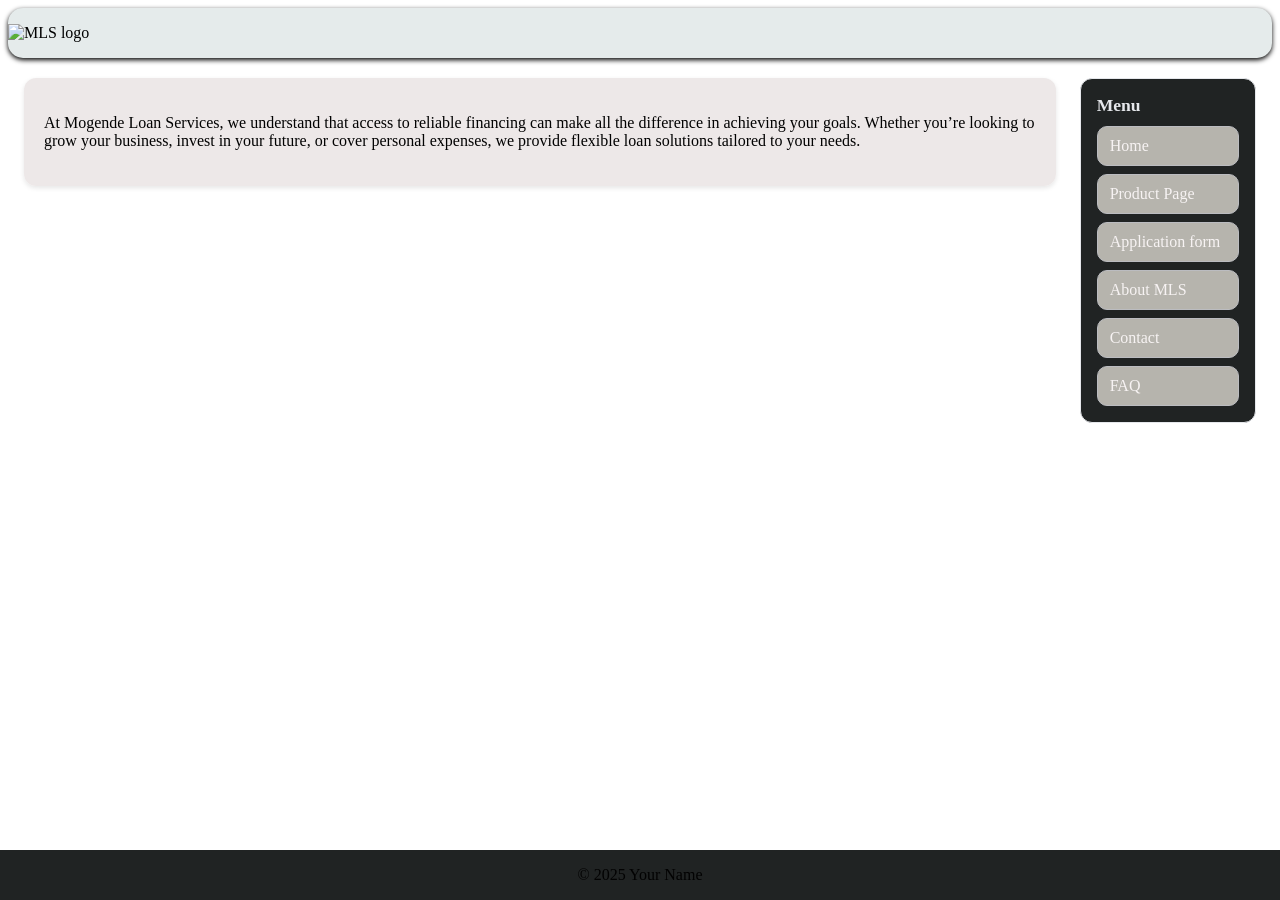
==== index.html @ 0892c2a0 "Initial commit: Added simple HTML page" ====
<!DOCTYPE html>
<html>
 <head>
   <meta charset="UTF-8" />
   <meta name="viewport" content="width=device-width, initial-scale=1.0"/>
    <style>
     img {
      width: 100px; 
      border: 10px;
      float: left; 
      margin-right:20px;
     } 
      body{
      background-image: url(images/background.jpg);
     } 
     header{
        display: flex;
        align-items: center;
        background-color: rgb(229, 235, 235);
        width: 1oo%;
        height: 50px;
        border-radius: 15px;
        box-shadow:0 2px 5px rgba(0,0,0.1);
     }
     p{
      color: #020202;
     }
     footer{
      background-color: rgb(32, 35, 35);
      position: fixed;
      bottom: 0;
      text-align: center;
      left: 0;
      right: 0;
     }
     body{
      background-image: image/;
      background-size:cover;
      background-position:center;
     }
     /* Layout: content (left) + sidebar (right) */
.container {
  display: flex;
  gap: 24px;
  align-items: flex-start;
  padding: 20px 16px;
}

/* Left column */
.content {
  flex: 1 1 auto;
  background: rgba(235, 230, 230, 0.9);
  padding: 20px;
  border-radius: 12px;
  box-shadow: 0 2px 5px rgba(0,0,0,0.1);
}

/* Right column */
.sidebar {
  width: 260px;
  background: rgb(32, 35, 35);
  border: 1px solid #e5e7eb;
  border-radius: 12px;
  padding: 16px;
}
.sidebar h2 { margin: 0 0 10px; font-size: 1.1rem;color: #e5e7eb; }
.sidebar ul { list-style: none; padding: 0; margin: 0; display: grid; gap: 8px; }
.sidebar a {
  display: block;
  text-decoration: none;
  color: #f7f3f3;
  background: #b9b7b0fa;
  border: 1px solid #bbbcc0;
  padding: 10px 12px;
  border-radius: 10px;
  transition: background .15s ease, border-color .15s ease;
}
.sidebar a:hover { background: #496986; border-color: #a7a9ac; }

/* (Optional) make it stack neatly on small screens */
@media (max-width: 780px) {
  .container { flex-direction: column; }
  .sidebar { width: 100%; }
}

@media(max-width:780px){
  .container{flex-direction: column;}
  .sidebar{width: 100%;}
}
     
    </style>
    
 </head> 
 <body>
    <header>
        <div class="logo">
            <img src="images/Mogende loan service logo.png" alt="MLS logo">
        </div>
      </header>
      <!--MAIN LAYOUT-->
      <div class="container">
         <!--LEFT: your paragraph/content -->
         <main class="content">
            <p>At Mogende Loan Services, we understand that access to reliable financing can make all the difference in achieving your goals. Whether you’re looking to grow your business, invest in your future, or cover personal expenses, we provide flexible loan solutions tailored to your needs.</p>
            <!-- Add more content here -->
         </main>
         <!--RIGHT: sidebar menu -->
         <aside class="sidebar" aria-label="Main menu">
            <h2>Menu</h2>
             <ul>
           <li><a href="index.html">Home</a></li>
           <li><a href="Product page.html">Product Page</a></li>
           <li><a href="Application Form.html">Application form</a></li>
           <li><a href="About us.html">About MLS</a></li>
           <li><a href="Contact Page.html">Contact</a></li>
           <li><a href="FAQ Page.html">FAQ</a></li>  
         </ul>
         </aside>
      </div>
   <footer>
      <p>&copy; 2025 Your Name</p>
   </footer>
 </body>  
</html>
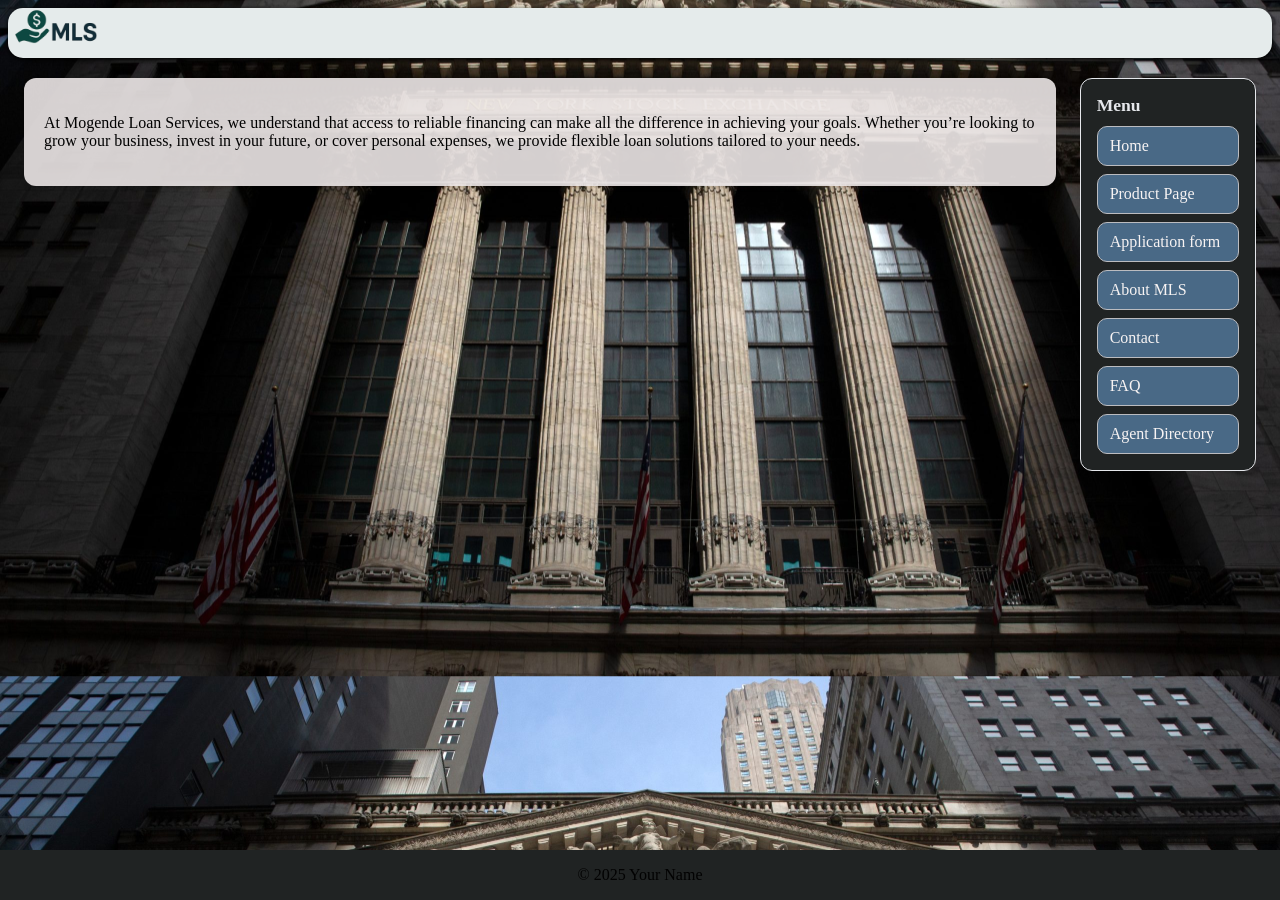
==== commit 524fff4a: "edited all pages" ====
--- a/index.html
+++ b/index.html
@@ -69,13 +69,13 @@
   display: block;
   text-decoration: none;
   color: #f7f3f3;
-  background: #b9b7b0fa;
+  background: #496986;
   border: 1px solid #bbbcc0;
   padding: 10px 12px;
   border-radius: 10px;
   transition: background .15s ease, border-color .15s ease;
 }
-.sidebar a:hover { background: #496986; border-color: #a7a9ac; }
+.sidebar a:hover { background: #6f7479; border-color: #a7a9ac; }
 
 /* (Optional) make it stack neatly on small screens */
 @media (max-width: 780px) {
@@ -86,8 +86,7 @@
 @media(max-width:780px){
   .container{flex-direction: column;}
   .sidebar{width: 100%;}
-}
-     
+} 
     </style>
     
  </head> 
@@ -113,8 +112,9 @@
            <li><a href="Application Form.html">Application form</a></li>
            <li><a href="About us.html">About MLS</a></li>
            <li><a href="Contact Page.html">Contact</a></li>
-           <li><a href="FAQ Page.html">FAQ</a></li>  
-         </ul>
+           <li><a href="FAQ Page.html">FAQ</a></li> 
+           <li><a href="table.html">Agent Directory</a></li> 
+             </ul>
          </aside>
       </div>
    <footer>
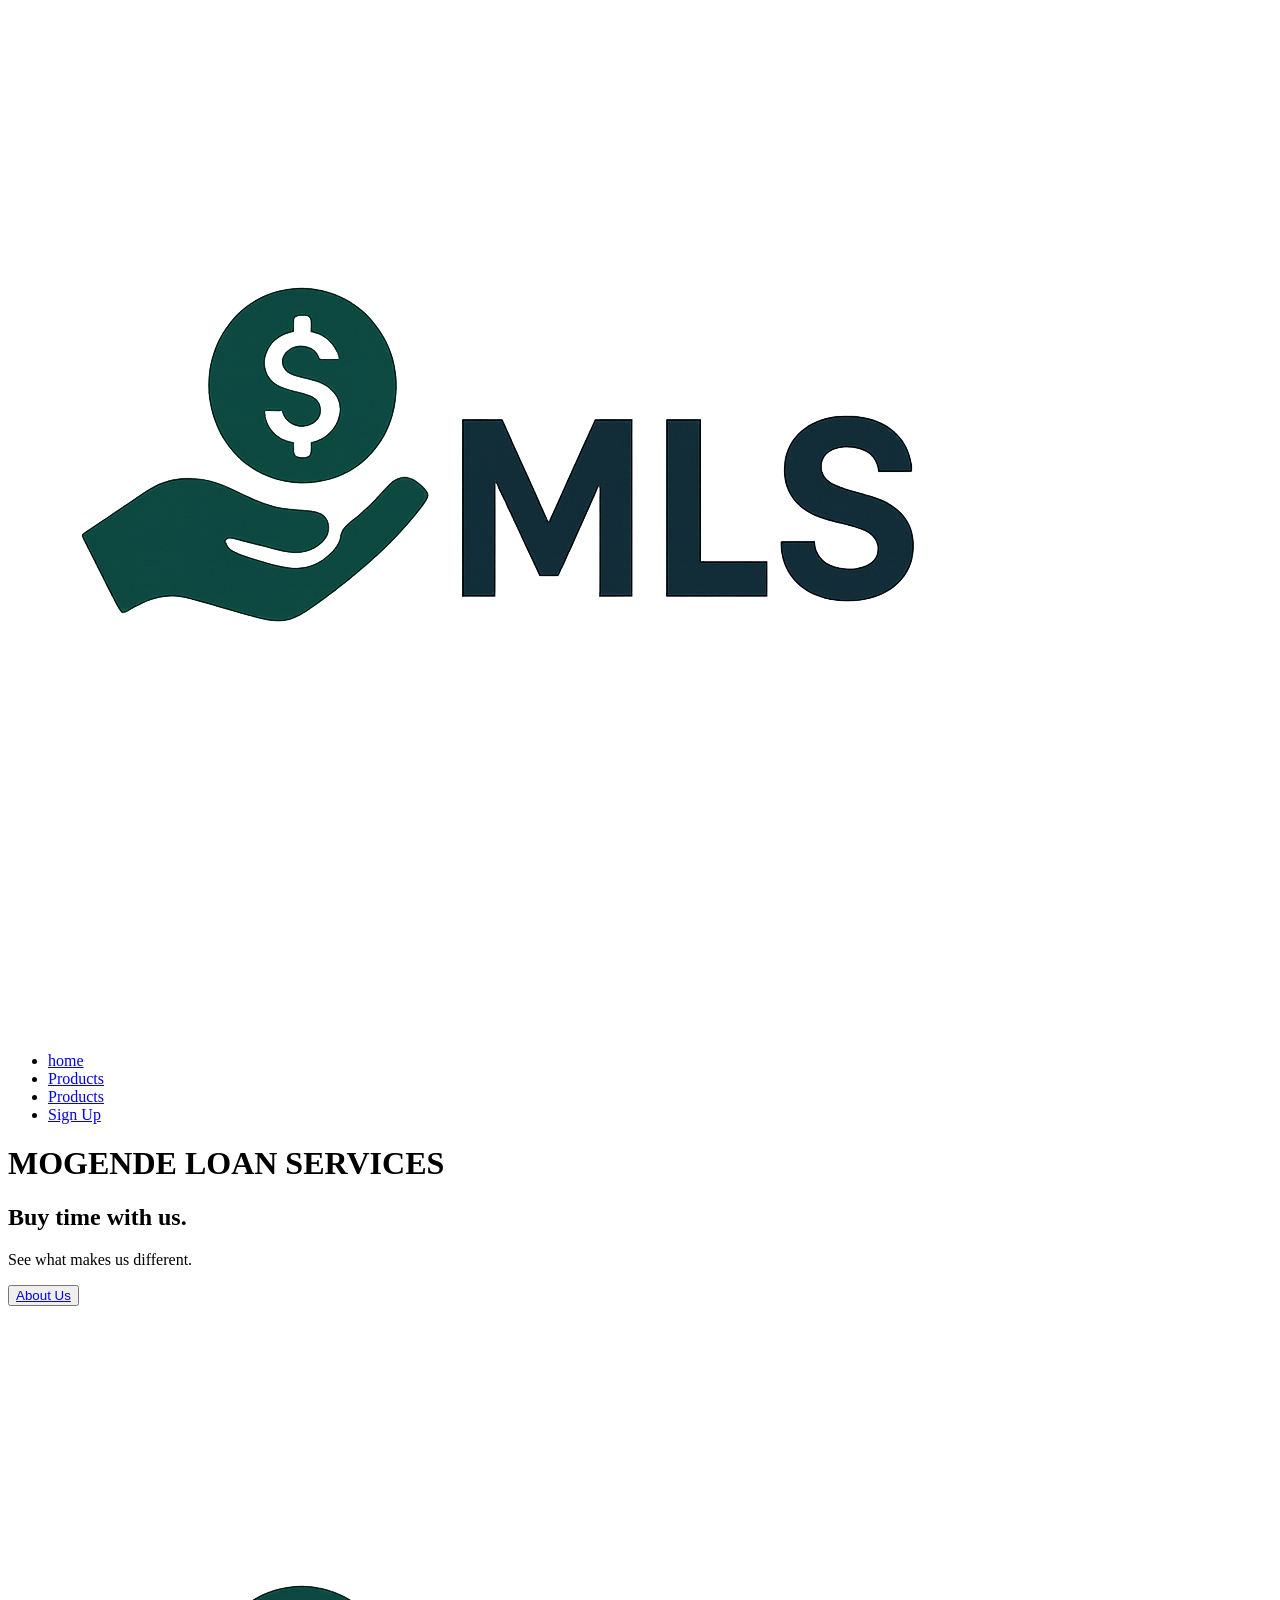
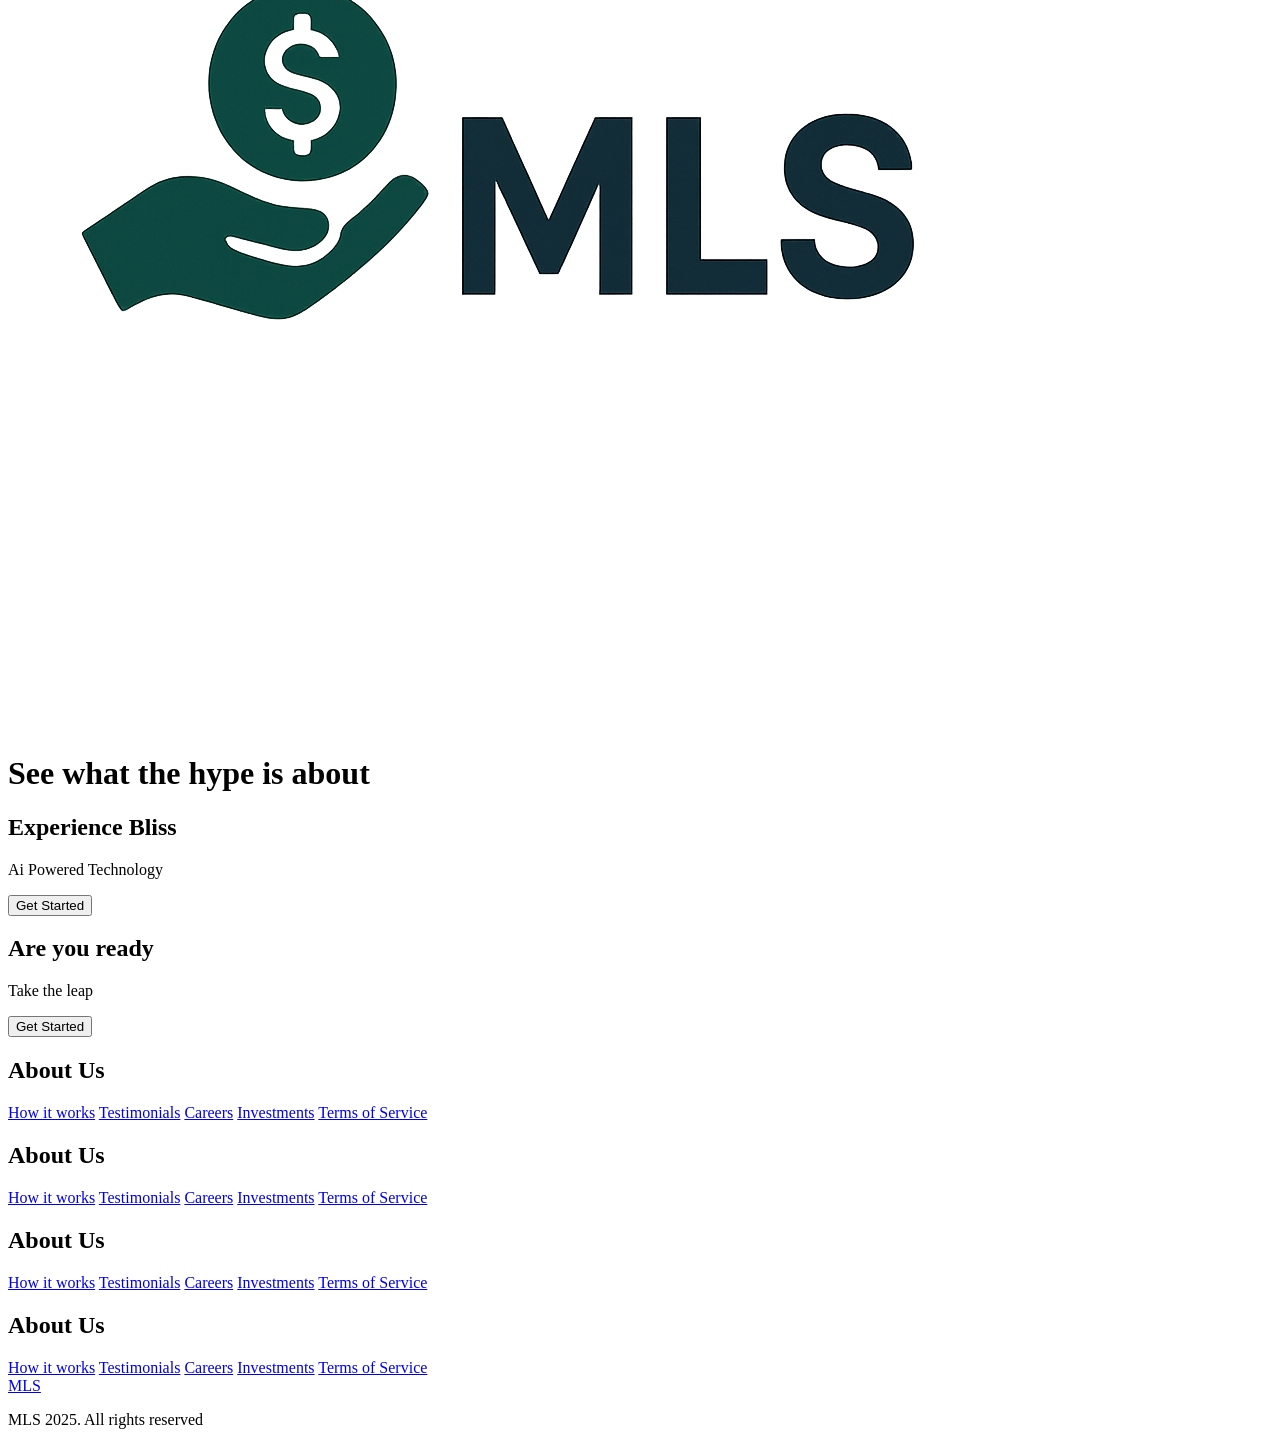
==== commit cfaf30c0: "add image" ====
--- a/index.html
+++ b/index.html
@@ -1,124 +1,141 @@
 <!DOCTYPE html>
-<html>
- <head>
-   <meta charset="UTF-8" />
-   <meta name="viewport" content="width=device-width, initial-scale=1.0"/>
-    <style>
-     img {
-      width: 100px; 
-      border: 10px;
-      float: left; 
-      margin-right:20px;
-     } 
-      body{
-      background-image: url(images/background.jpg);
-     } 
-     header{
-        display: flex;
-        align-items: center;
-        background-color: rgb(229, 235, 235);
-        width: 1oo%;
-        height: 50px;
-        border-radius: 15px;
-        box-shadow:0 2px 5px rgba(0,0,0.1);
-     }
-     p{
-      color: #020202;
-     }
-     footer{
-      background-color: rgb(32, 35, 35);
-      position: fixed;
-      bottom: 0;
-      text-align: center;
-      left: 0;
-      right: 0;
-     }
-     body{
-      background-image: image/;
-      background-size:cover;
-      background-position:center;
-     }
-     /* Layout: content (left) + sidebar (right) */
-.container {
-  display: flex;
-  gap: 24px;
-  align-items: flex-start;
-  padding: 20px 16px;
-}
+<html lang="en">
+<head>
+    <meta charset="UTF-8">
+    <meta name="viewport" content="width=device-width, initial-scale=1.0">
+    <title>MLS website</title>
+    <link rel="stylesheet" href="styles.css">
+    <link rel="preconnect" href="https://fonts.googleapis.com">
+<link rel="preconnect" href="https://fonts.gstatic.com" crossorigin>
+<link href="https://fonts.googleapis.com/css2?family=Kumbh+Sans:wght,YOPQ@100..900,300&display=swap" rel="stylesheet">
+</head>
+<body>
+    <nav class="navbar">
+       <div class="navbar__container">
+        <img src="/images/Mogende loan service logo.png" alt="navbar__logo">
+        <div class="navbar__toggle" id="mobile-menu">
+           <span class="bar"></span>  
+           <span class="bar"></span>  
+           <span class="bar"></span>  
+           <span class="bar"></span>  
+           <span class="bar"></span>  
+        </div>
+        <ul class="navbar__menu">
+          <li class="navbar__item">
+            <a href="/" class="navbar__links">home</a>
+          </li>
+          <li class="navbar__item">
+            <a href="/Product page.html" class="navbar__links">Products</a>
+          </li>
+          <li class="navbar__item">
+            <a href="/" class="navbar__links">Products</a>
+          </li>
+          <li class="navbar__btn">
+            <a href="/" class="button">Sign Up</a>
+          </li>
+        </ul>
+       </div>
+    </nav>
 
-/* Left column */
-.content {
-  flex: 1 1 auto;
-  background: rgba(235, 230, 230, 0.9);
-  padding: 20px;
-  border-radius: 12px;
-  box-shadow: 0 2px 5px rgba(0,0,0,0.1);
-}
+    <!-- Hero Section -->
+     <div class="main">
+        <div class="main__container">
+            <div class="main__content">
+                <h1>MOGENDE LOAN SERVICES</h1>
+                <h2>Buy time with us.</h2>
+                <P>See what makes us different.</P>
+                <button class="main__btn"><a href="/About.html">About Us</a></button>
+            </div>
+            <div class="main__img--container">
+                <img src="/images/Mogende loan service logo.png" alt="pic" id="main__img">
+            </div>
+        </div>
+     </div>
 
-/* Right column */
-.sidebar {
-  width: 260px;
-  background: rgb(32, 35, 35);
-  border: 1px solid #e5e7eb;
-  border-radius: 12px;
-  padding: 16px;
-}
-.sidebar h2 { margin: 0 0 10px; font-size: 1.1rem;color: #e5e7eb; }
-.sidebar ul { list-style: none; padding: 0; margin: 0; display: grid; gap: 8px; }
-.sidebar a {
-  display: block;
-  text-decoration: none;
-  color: #f7f3f3;
-  background: #496986;
-  border: 1px solid #bbbcc0;
-  padding: 10px 12px;
-  border-radius: 10px;
-  transition: background .15s ease, border-color .15s ease;
-}
-.sidebar a:hover { background: #6f7479; border-color: #a7a9ac; }
+     <!-- Services Section -->
+     <div class="services">
+        <h1>See what the hype is about</h1>
+        <div class="services__container">
+           <div class="services__card">
+            <h2>Experience Bliss</h2>
+            <p>Ai Powered Technology</p>
+            <button>Get Started</button>
+           </div> 
+           <div class="services__card">
+            <h2>Are you ready</h2>
+            <p>Take the leap</p>
+            <button>Get Started</button>
+           </div> 
+        </div>
+     </div> 
 
-/* (Optional) make it stack neatly on small screens */
-@media (max-width: 780px) {
-  .container { flex-direction: column; }
-  .sidebar { width: 100%; }
-}
+     <!-- Footer Section -->
+      <div class="footer__container">
+        <div class="footer__links">
+           <div class="footer__link--wrapper">
+             <div class="footer__link--items">
+                <h2>About Us</h2>
+                <a href="/">How it works</a>
+                <a href="/">Testimonials</a>
+                <a href="/">Careers</a>
+                <a href="/">Investments</a>
+                <a href="/">Terms of Service</a>
+              </div> 
+              <div class="footer__link--items">
+                <h2>About Us</h2>
+                <a href="/">How it works</a>
+                <a href="/">Testimonials</a>
+                <a href="/">Careers</a>
+                <a href="/">Investments</a>
+                <a href="/">Terms of Service</a>
+              </div>
+           </div>
+            <div class="footer__link--wrapper">
+             <div class="footer__link--items">
+                <h2>About Us</h2>
+                <a href="/">How it works</a>
+                <a href="/">Testimonials</a>
+                <a href="/">Careers</a>
+                <a href="/">Investments</a>
+                <a href="/">Terms of Service</a>
+              </div> 
+              <div class="footer__link--items">
+                <h2>About Us</h2>
+                <a href="/">How it works</a>
+                <a href="/">Testimonials</a>
+                <a href="/">Careers</a>
+                <a href="/">Investments</a>
+                <a href="/">Terms of Service</a>
+              </div>
+           </div>
+        </div>
+        <div class="social__media">
+            <div class="social__media--wrap">
+               <div class="footer__logo">
+                <a href="/" id="footer__logo"><i class="fas fa-gem"></i>MLS</a>
+               </div> 
+               <p class="website__rights">MLS 2025. All rights reserved</p>
+               <div class="social__icons">
+                <a href="/" class="social__icon--link" target="_blank">
+                  <i class="fab fa-facebook"></i>
+                </a>
+                <a href="/" class="social__icon--link" target="_blank">
+                  <i class="fab fa-instagram"></i>
+                </a>
+                <a href="/" class="social__icon--link" target="_blank">
+                  <i class="fab fa-twitter"></i>
+                </a>
+                <a href="/" class="social__icon--link" target="_blank">
+                  <i class="fab fa-linkedin"></i>
+                </a>
+                <a href="/" class="social__icon--link" target="_blank">
+                  <i class="fab fa-facebook"></i>
+                </a>
+               </div>
+            </div>
+        </div>
+      </div>
 
-@media(max-width:780px){
-  .container{flex-direction: column;}
-  .sidebar{width: 100%;}
-} 
-    </style>
-    
- </head> 
- <body>
-    <header>
-        <div class="logo">
-            <img src="images/Mogende loan service logo.png" alt="MLS logo">
-        </div>
-      </header>
-      <!--MAIN LAYOUT-->
-      <div class="container">
-         <!--LEFT: your paragraph/content -->
-         <main class="content">
-            <p>At Mogende Loan Services, we understand that access to reliable financing can make all the difference in achieving your goals. Whether you’re looking to grow your business, invest in your future, or cover personal expenses, we provide flexible loan solutions tailored to your needs.</p>
-            <!-- Add more content here -->
-         </main>
-         <!--RIGHT: sidebar menu -->
-         <aside class="sidebar" aria-label="Main menu">
-            <h2>Menu</h2>
-             <ul>
-           <li><a href="index.html">Home</a></li>
-           <li><a href="Product page.html">Product Page</a></li>
-           <li><a href="Application Form.html">Application form</a></li>
-           <li><a href="About us.html">About MLS</a></li>
-           <li><a href="Contact Page.html">Contact</a></li>
-           <li><a href="FAQ Page.html">FAQ</a></li> 
-           <li><a href="table.html">Agent Directory</a></li> 
-             </ul>
-         </aside>
-      </div>
-   <footer>
-      <p>&copy; 2025 Your Name</p>
-   </footer>
- </body>  
+    <script src="app.js"></script>
+</body>
 </html>
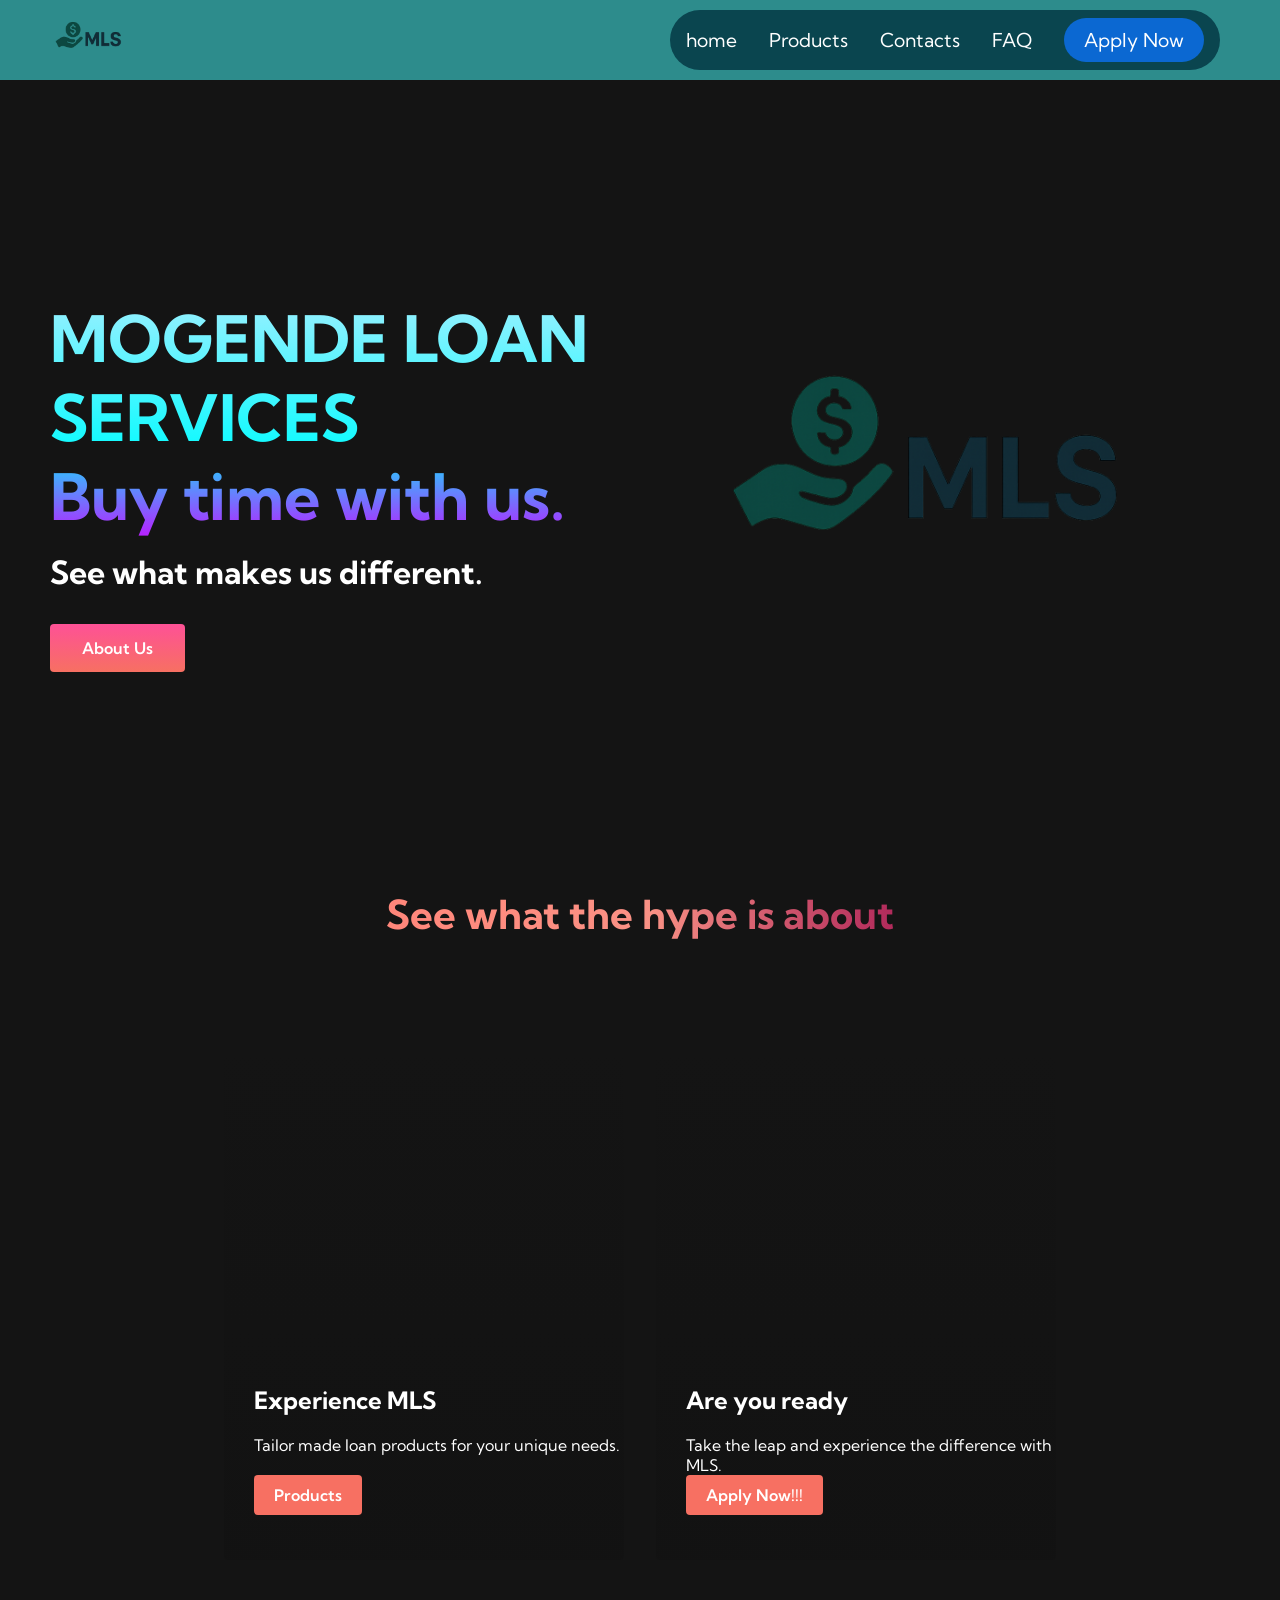
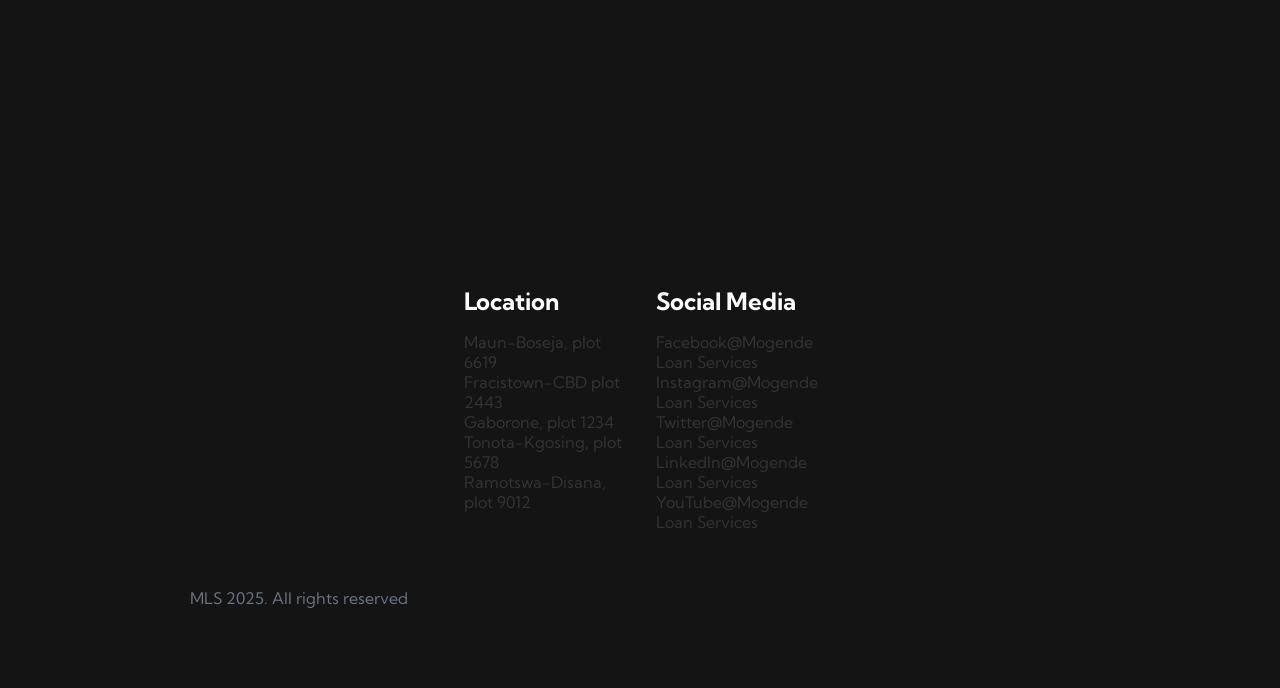
==== commit c51cc3d8: "about page upgrade" ====
--- a/index.html
+++ b/index.html
@@ -8,11 +8,24 @@
     <link rel="preconnect" href="https://fonts.googleapis.com">
 <link rel="preconnect" href="https://fonts.gstatic.com" crossorigin>
 <link href="https://fonts.googleapis.com/css2?family=Kumbh+Sans:wght,YOPQ@100..900,300&display=swap" rel="stylesheet">
+<style>
+  .services__card {
+    margin: 1rem;
+    height: 525px;
+    width: 400px;
+    border-radius: 4px;
+    background-image: linear-gradient(to bottom, rgba(0,0,0,0) 0%, rgba(17,17,17,0.6) 100%), url('../images/money.jpg'); 
+    background-size: cover;
+    position: relative;
+    color: #fff;
+}
+
+</style>
 </head>
 <body>
     <nav class="navbar">
        <div class="navbar__container">
-        <img src="/images/Mogende loan service logo.png" alt="navbar__logo">
+        <img src="images/Mogende loan service logo.png" alt="navbar__logo">
         <div class="navbar__toggle" id="mobile-menu">
            <span class="bar"></span>  
            <span class="bar"></span>  
@@ -22,16 +35,19 @@
         </div>
         <ul class="navbar__menu">
           <li class="navbar__item">
-            <a href="/" class="navbar__links">home</a>
+            <a href="index.html" class="navbar__links">home</a>
           </li>
           <li class="navbar__item">
-            <a href="/Product page.html" class="navbar__links">Products</a>
+            <a href="Product.html" class="navbar__links">Products</a>
           </li>
           <li class="navbar__item">
-            <a href="/" class="navbar__links">Products</a>
+            <a href="table.html" class="navbar__links">Contacts</a>
+          </li>
+          <li class="navbar__item">
+            <a href="FAQ Page.html" class="navbar__links">FAQ</a>
           </li>
           <li class="navbar__btn">
-            <a href="/" class="button">Sign Up</a>
+            <a href="Application Form.html" class="button">Apply Now</a>
           </li>
         </ul>
        </div>
@@ -44,10 +60,10 @@
                 <h1>MOGENDE LOAN SERVICES</h1>
                 <h2>Buy time with us.</h2>
                 <P>See what makes us different.</P>
-                <button class="main__btn"><a href="/About.html">About Us</a></button>
+                <button class="main__btn"><a href="About.html">About Us</a></button>
             </div>
             <div class="main__img--container">
-                <img src="/images/Mogende loan service logo.png" alt="pic" id="main__img">
+                <img src="images/Mogende loan service logo.png" alt="pic" id="main__img">
             </div>
         </div>
      </div>
@@ -57,14 +73,18 @@
         <h1>See what the hype is about</h1>
         <div class="services__container">
            <div class="services__card">
-            <h2>Experience Bliss</h2>
-            <p>Ai Powered Technology</p>
-            <button>Get Started</button>
+            <h2>Experience MLS</h2>
+            <p>Tailor made loan products for your unique needs.</p>
+            <a href="Product.html">
+              <button>Products</button>
+            </a>
            </div> 
            <div class="services__card">
             <h2>Are you ready</h2>
-            <p>Take the leap</p>
-            <button>Get Started</button>
+            <p>Take the leap and experience the difference with MLS.</p>
+            <a href="Application Form.html">
+              <button>Apply Now!!!</button>
+            </a>
            </div> 
         </div>
      </div> 
@@ -74,68 +94,30 @@
         <div class="footer__links">
            <div class="footer__link--wrapper">
              <div class="footer__link--items">
-                <h2>About Us</h2>
-                <a href="/">How it works</a>
-                <a href="/">Testimonials</a>
-                <a href="/">Careers</a>
-                <a href="/">Investments</a>
-                <a href="/">Terms of Service</a>
+                <h2>Location</h2>
+                <p>Maun-Boseja, plot 6619</p>
+                <p>Fracistown-CBD plot 2443</p>
+                <p>Gaborone, plot 1234</p>
+                <p>Tonota-Kgosing, plot 5678</p>
+                <p>Ramotswa-Disana, plot 9012</p>
               </div> 
               <div class="footer__link--items">
-                <h2>About Us</h2>
-                <a href="/">How it works</a>
-                <a href="/">Testimonials</a>
-                <a href="/">Careers</a>
-                <a href="/">Investments</a>
-                <a href="/">Terms of Service</a>
-              </div>
-           </div>
-            <div class="footer__link--wrapper">
-             <div class="footer__link--items">
-                <h2>About Us</h2>
-                <a href="/">How it works</a>
-                <a href="/">Testimonials</a>
-                <a href="/">Careers</a>
-                <a href="/">Investments</a>
-                <a href="/">Terms of Service</a>
-              </div> 
-              <div class="footer__link--items">
-                <h2>About Us</h2>
-                <a href="/">How it works</a>
-                <a href="/">Testimonials</a>
-                <a href="/">Careers</a>
-                <a href="/">Investments</a>
-                <a href="/">Terms of Service</a>
+                <h2>Social Media</h2>
+                <p>Facebook@Mogende Loan Services</p>
+                <p>Instagram@Mogende Loan Services</p>
+                <p>Twitter@Mogende Loan Services</p>
+                <p>LinkedIn@Mogende Loan Services</p>
+                <p>YouTube@Mogende Loan Services</p>
               </div>
            </div>
         </div>
         <div class="social__media">
-            <div class="social__media--wrap">
-               <div class="footer__logo">
-                <a href="/" id="footer__logo"><i class="fas fa-gem"></i>MLS</a>
-               </div> 
+            <div class="social__media--wrap"> 
                <p class="website__rights">MLS 2025. All rights reserved</p>
-               <div class="social__icons">
-                <a href="/" class="social__icon--link" target="_blank">
-                  <i class="fab fa-facebook"></i>
-                </a>
-                <a href="/" class="social__icon--link" target="_blank">
-                  <i class="fab fa-instagram"></i>
-                </a>
-                <a href="/" class="social__icon--link" target="_blank">
-                  <i class="fab fa-twitter"></i>
-                </a>
-                <a href="/" class="social__icon--link" target="_blank">
-                  <i class="fab fa-linkedin"></i>
-                </a>
-                <a href="/" class="social__icon--link" target="_blank">
-                  <i class="fab fa-facebook"></i>
-                </a>
-               </div>
             </div>
         </div>
       </div>
 
     <script src="app.js"></script>
 </body>
-</html>+</html>
--- a/styles.css
+++ b/styles.css
@@ -0,0 +1,901 @@
+* {
+  box-sizing: border-box;
+  margin: 0;
+  padding: 0;
+  font-family: 'Kumbh Sans', sans-serif;
+}
+
+.navbar {
+   background: rgb(45, 140, 140); 
+   height: 80px;
+   display: flex;
+   justify-content: center;
+   align-items: center;
+   font-size: 1.2rem;
+   position: sticky;
+   top: 0;
+   z-index: 999;
+}
+
+.navbar__container {
+    display: flex;
+    justify-content: space-between;
+    height: 80px;
+    z-index: 1;
+    width: 100%;
+    max-width: 1300px;
+    margin: 0 auto;
+    padding: 0 50px;
+}
+
+#navbar__logo {
+    background-color: #ff8177;
+    background-image: linear-gradient(to top,#ff0844 0%, #ffb199 100%);
+    background-size: 100%;
+    -webkit-background-clip: text;
+    -moz-background-clip: text;
+    -webkit-text-fill-color: transparent;
+    -moz-text-fill-color: transparent;
+    display: flex;
+    align-items: center;
+    cursor: pointer;
+    text-decoration: none;
+    font-size: 2rem;
+}
+
+.fa-gem {
+    margin-right: 2rem;
+}
+
+.navbar__menu {
+    display: flex;
+    align-items: center;
+    list-style: none;
+    text-align: center;
+    border-radius: 40px;
+    background-color: #0a454f;
+    margin: 10px;
+}
+
+.navbar__item {
+    height: 80px;
+}
+
+.navbar__links {
+    color: #fff;
+    display: flex;
+    align-items: center;
+    justify-content: center;
+    text-decoration: none;
+    padding: 0 1rem;
+    height: 100%;
+}
+
+.navbar__btn {
+    display: flex;
+    justify-content: center;
+    align-items: center;
+    padding: 0 1rem;
+    width: 100%;
+}
+
+.button {
+    display: flex;
+    justify-content: center;
+    align-items: center;
+    text-decoration: none;
+    padding: 10px 20px;
+    height: 100%;
+    width: 100%;
+    border: none;
+    outline: none;
+    border-radius: 40px;
+    background: #0b68d2;
+    color: #fff;
+}
+
+.button:hover {
+    background: #4837ff;
+    transition: all 0.3s ease;
+}
+
+.navbar__links:hover {
+    color: #f77062;
+    transition: all 0.3s ease;
+}
+
+@media screen and (max-width: 960px) {
+    .navbar__container{
+        display: flex;
+        justify-content: space-between;
+        height: 80px;
+        z-index: 1;
+        width: 100%;
+        max-width: 1300px;
+        padding: 0;
+    }
+
+    .navbar__menu {
+        display: grid;
+        grid-template-columns: auto;
+        margin: 0;
+        width: 100%;
+        position: absolute;
+        top: -1000px;
+        opacity: 0;
+        transition: all 0.5 ease;
+        height: 50vh;
+        z-index: -1;
+    }
+
+    .navbar__menu.active {
+        background: #131313;
+        top: 100%;
+        opacity: 1;
+        transition: all 0.5s ease;
+        z-index: 99;
+        height: 50vh;
+        font-size: 1.6rem;
+    }
+
+    #navbar__logo {
+        padding-left: 25px;
+    }
+
+    .navbar__toggle .bar{
+        width: 25px;
+        height: 3px;
+        margin: 5px auto;
+        transition: all 0.3s ease-in-out;
+        background: #fff;
+    }
+
+    .navbar__item {
+        width: 100%;
+    }
+
+    .navbar__links {
+        text-align: center;
+        padding: 2rem;
+        width: 100%;
+        display: table;
+    }
+
+    #mobile-menu {
+        position: absolute;
+        top: 20%;
+        right: 5%;
+        transform: translate(5%, 20%);
+    }
+
+    .navbar__btn {
+        padding-bottom: 2rem;
+    }
+
+    .button {
+        display: flex;
+        justify-content: center;
+        align-items: center;
+        width: 80%;
+        height: 80px;
+        margin: 0;
+    }
+
+    .navbar__toggle .bar {
+        display: block;
+        cursor: pointer;
+    }
+
+    #mobile-menu.is-active .bar:nth-child(2) {
+        opacity: 0;
+    }
+
+    #mobile-menu.is-active .bar:nth-child(1) {
+        transform: translateY(8px) rotate(45deg);
+    }
+
+     #mobile-menu.is-active .bar:nth-child(3) {
+        transform: translateY(-8px) rotate(-45deg);
+    }
+}
+
+/* hero section CSS */
+.main {
+    background-color: #141414;
+}
+
+.main__container {
+    display: grid;
+    grid-template-columns: 1fr 1fr;
+    align-items: center;
+    justify-self: center;
+    margin: 0 auto;
+    height: 90vh;
+    background-color: #141414;
+    z-index: 1;
+    width: 100%;
+    max-width: 1300px;
+    padding: 0 50px;
+}
+
+.main__content h1 {
+    font-size: 4rem;
+    background-color: #77f6ff;
+    background-image: linear-gradient(to top, #08fbff 0%, #99f0ff 100%);
+    background-size: 100%;
+    -webkit-background-clip: text;
+    -moz-background-clip: text;
+    -webkit-text-fill-color: transparent;
+    -moz-text-fii-color: transparent;
+}
+
+.main__content h2 {
+     font-size: 4rem;
+    background-color: #ff8177;
+    background-image: linear-gradient(to top, #b721ff 0%, #21d4fd 100%);
+    background-size: 100%;
+    -webkit-background-clip: text;
+    -moz-background-clip: text;
+    -webkit-text-fill-color: transparent;
+    -moz-text-fii-color: transparent;
+}
+
+.main__content p {
+    margin-top: 1rem;
+    font-size: 2rem;
+    font-weight: 700;
+    color: #fff;
+}
+
+.main__btn {
+    font-size: 1rem;
+    background-image: linear-gradient(to top, #f77062 0%, #fe5196 100%);
+    padding: 14px 32px;
+    border: none;
+    border-radius: 4px;
+    color: #fff;
+    margin-top: 2rem;
+    cursor: pointer;
+    position: relative;
+    transition: all 0.35s;
+    outline: none;
+}
+
+.main__btn a {
+    position: relative;
+    z-index: 2;
+    color: #fff;
+    text-decoration: none;
+}
+
+.main__btn::after {
+    position: absolute;
+    content: '';
+    top: 0;
+    left: 0;
+    width: 0;
+    height: 100%;
+    background: #4837ff;
+    transition: all 0.35s;
+    border-radius: 4px;
+}
+
+.main__btn:hover {
+    color: #fff;
+}
+
+.main__btn:hover::after {
+    width: 100%;
+}
+
+.main__img--container {
+    text-align: center;
+}
+
+#main__img {
+    height: 80%;
+    width: 80%;
+}
+
+/* Mobile responsive */
+@media screen and (max-width: 768px) {
+    .main__container {
+        display: grid;
+        grid-template-columns: auto;
+        align-items: center;
+        justify-self: center;
+        width: 100%;
+        margin: 0 auto;
+        height: 90vh;
+    }
+
+    .main__content {
+        text-align: center;
+        margin-bottom: 4rem;
+    }
+
+    .main__content h1 {
+        font-size: 2.5rem;
+        margin-top: 2rem;
+    }
+
+    .main__content h2 {
+        font-size: 3rem;
+    }
+
+    .main__content p {
+        margin-top: 1rem;
+        font-size: 1.5rem;
+    }
+}
+
+@media screen and (max-width:480px) {
+    .main__content h1 {
+        font-size: 2rem;
+        margin-top: 3rem;
+    }
+
+    .main__content h2 {
+        font-size: 2rem;
+    }
+
+    .main__content p {
+        margin-top: 2rem;
+        font-size: 1.5rem;
+    }
+
+    .main__btn {
+        padding: 12px 36px;
+        margin: 2.5rem 0;
+    }
+}
+
+/* Services Section CSS */
+.services {
+    background: #141414;
+    display: flex;
+    flex-direction: column;
+    align-items: center;
+    height: 100vh;
+}
+
+.services h1 {
+    background-color: #ff8177;
+    background-image: linear-gradient(to right, #ff8177 0%, #ff867a 0%, #ff8c7f 21%, #f99185 52%, #cf556c 78%, #b12a5b 100%);
+    background-size: 100%;
+    margin-bottom: 5rem;
+    font-size: 2.5rem;
+    -webkit-background-clip: text;
+    -moz-background-clip: text;
+    -webkit-text-fill-color: transparent;
+    -moz-text-fii-color: transparent;
+}
+
+.services__container {
+    display: flex;
+    justify-content: center;
+    flex-wrap: wrap;
+}
+
+.services__container .services__card:nth-of-type(1) {
+    margin: 1rem;
+    height: 525px;
+    width: 400px;
+    border-radius: 4px;
+    background-image: linear-gradient(to bottom, rgba(0,0,0,0) 0%, rgba(17,17,17,0.6) 100%), url('money.jpg') ; 
+    background-size: cover;
+    position: relative;
+    color: #fff;
+}
+
+.services__card:nth-of-type(2) {
+    background-image: linear-gradient(to bottom, rgba(0,0,0,0) 0%, rgba(17,17,17,0.6) 100%),url('master cards.jpg'); 
+}
+
+.services__card--about {
+    margin: 1rem;
+    height: 525px;
+    width: 500px;
+    border-radius: 4px;
+    background-image: linear-gradient(to bottom, rgba(0,0,0,0) 0%, rgba(17,17,17,0.6) 100%), url('money.jpg') ; 
+    background-size: cover;
+    position: relative;
+    color: #fff;
+}
+
+
+.services h2 {
+    position: absolute;
+    top: 350px;
+    left: 30px;
+}
+
+.services__card--about h3 {
+    left: 30px;
+    padding-left: 30px;
+    padding-top: 30px;
+    font-size: x-large;
+    font-weight: bolder;
+}
+.services__card--about h4 {
+    left: 30px;
+    padding-left: 30px;
+}
+.services__card--about h5 {
+    left: 30px;
+    padding-left: 30px;
+}
+
+.services__card p {
+    position: absolute;
+    top: 400px;
+    left: 30px;
+}
+
+.services__card--about p {
+    padding-left: 30px;
+    font-size: larger;
+    font-weight: bolder;
+    padding-top: 15px;
+}
+
+.services__card button {
+    color: #fff;
+    padding: 10px 20px;
+    border: none;
+    outline: none;
+    border-radius: 4px;
+    background: #f77062;
+    position: absolute;
+    top: 440px;
+    left: 30px;
+    font-size: 1rem;
+    cursor: pointer;
+}
+.services__card--about button {
+    color: #fff;
+    margin-left: 30px;
+    border: none;
+    outline: none;
+    border-radius: 4px;
+    background: #f77062;
+    position: flex;
+    top: 500px;
+    left: 30px;
+    font-size: 1rem;
+    cursor: pointer;
+}
+
+.services__card:hover {
+    transform: scale(1.075);
+    transition: 0.2s ease-in;
+    cursor: pointer;
+}
+
+@media screen and (max-width: 960px) {
+    .services {
+        height: 1600px;
+    }
+
+    .services h1 {
+        font-size: 2rem;
+        margin-top: 12rem;
+    }
+}
+
+@media screen and (max-width: 480px) {
+    .services {
+        height: 1400px;
+    }
+
+    .services h1 {
+        font-size: 1.2rem;
+    }
+
+    .services__card {
+        width: 300px;
+    }
+}
+
+/* footer CSS */ 
+.footer__container {
+    background-color: #141414;
+    padding: 5rem 0;
+    display: flex;
+    flex-direction: column;
+    justify-content: center;
+    align-items: center;
+}
+
+#footer__logo {
+    color: #fff;
+    display: flex;
+    align-items: center;
+    cursor: pointer;
+    text-decoration: none;
+    font-size: 2rem;
+}
+
+.footer__links {
+    width: 100%;
+    max-width: 1000px;
+    display: flex;
+    justify-content: center;
+}
+
+.footer__link--wrapper {
+    display:flex;
+}
+
+.footer__link--items {
+    display: flex;
+    flex-direction: column;
+    align-items: flex-start;
+    margin: 16px;
+    text-align: left;
+    width: 160px;
+    box-sizing: border-box;
+}
+
+.footer__link--items h2 {
+    margin-bottom: 16px;
+}
+
+.footer__link--items > h2 {
+    color: #fff;
+}
+
+.footer__link--items a {
+    color: #fff;
+    text-decoration: none;
+    margin-bottom: 0.5rem;
+}
+
+.footer__link--items a:hover {
+    color: #e9e9e9;
+    transition: 0.3s ease-out;
+}
+
+/* social icons */
+.social__icon--link {
+    color: #fff;
+    font-size: 24px;
+}
+
+.social__media {
+    max-width: 1000px;
+    width: 100%;
+}
+
+.social__media--wrap {
+    display: flex;
+    justify-content: space-between;
+    align-items: center;
+    width: 90%;
+    max-width: 1000px;
+    margin: 40px auto 0 auto;
+}
+
+.social__media--wrap p {
+    bottom: 0;
+           text-align: center;
+           left: 0;
+           right: 0;
+           display: flex;
+           color: #6b7280;
+           justify-content: center;
+}
+
+.website__rights {
+    color: #fff;
+    align-items: center;
+}
+
+@media screen and (max-width: 820px) {
+    .footer__links {
+        padding-top: 2rem;
+    }
+
+    #footer__logo {
+        margin-bottom: 2rem;
+    }
+
+    .website__rights {
+        margin-bottom: 2rem;
+    }
+
+    .footer__link--wrapper {
+        flex-direction: column;
+    }
+
+    .social__media--wrap {
+        flex-direction: column;
+    }
+}
+
+@media screen and (max-width: 480px) {
+    .footer__link--items{
+        margin: 0;
+        padding: 10px;
+        width: 100%;
+    }
+}
+
+/* about page */ 
+
+.container { 
+            background-color: rgba(255, 255, 255, 0.9);
+            margin: 40px auto; 
+            padding: 30px; 
+            max-width: 700px; 
+            border-radius: 15px; 
+            box-shadow: 0 4px 10px rgba(0,0,0,0.1);
+            left: 50px;
+            cursor: pointer;
+        } 
+.main__about {
+     background-image: url(../images/money.jpg);
+     padding: 30px;
+     align-items: center;
+     background-size: cover;
+     position: relative;
+     height: 100% cover;
+}
+
+
+          body {
+            margin: 0;
+            font-family: 'Segoe UI', Tahoma, Geneva, Verdana, sans-serif;
+            background-size: cover;
+            background-position: center;
+            color: #333;
+            background-image: url(images/money.jpg);
+            background-size:auto;} 
+          
+         
+        /* --- Nice form layout --- */
+          form{
+            display: grid;
+            grid-template-columns: 1fr 1fr;
+            gap: 16px 18px;
+        }
+        .full{ 
+            grid-column: 1 / -1; 
+        }
+        label{
+            display: block;
+            font-weight: 600;
+            margin-bottom: 6px;
+        }
+        input, select{
+            width: 100%;
+            padding: 12px;
+            border-radius: 10px;
+            border: 1px solid #e5e7eb;
+            font-size: 15px;
+            background: #fff;
+            outline: none;
+        }
+        input:focus,select:focus{
+            border-color: #2563eb;
+            box-shadow: 0 0 0 4px rgba(37,99,235,0.15);
+        }
+        .hint{
+            display: block;
+            margin-top: 6px;
+            font-size: 12px;
+            color: #6b7280;
+        }
+        /* --- Buttons --- */
+        .actions{
+            display: flex;
+            gap: 12px;
+            justify-content: flex-end;
+            margin-top: 4px;
+        }
+        button{
+            appearance: none;
+            border: none;
+            border-radius: 10px;
+            padding: 12px 18px;
+            font-weight: 600;
+            cursor: pointer;
+        }
+        button:active{transform: translateY(1px);}
+        .btn-primary{
+            background: #2563eb;
+            color: #fff;
+            box-shadow: 0 6px rgba(37,99,235,0.25);
+        }
+        .btn-primary:hover{ background: #1e49b8; }
+        
+        .btn-ghost{
+        background: transparent;
+        color: #111827;
+        border: 1px solid #e5e7eb;
+        }
+        
+        .btn-ghost:hover{
+        background: #f8fafc;
+        }
+        
+        /* Responsive */
+        @media (max-width: 640px){
+        form{ grid-template-columns: 1fr; }
+        .actions{ justify-content: stretch; }
+        .actions button{ flex: 1; }
+        }
+            /* LEFT CONTENT AREA */
+            .content {
+                flex: 1;  
+                background-color: rgba(151, 146, 146, 0.9);
+                padding: 30px;
+                border-radius: 15px;
+                box-shadow: 0 4px 10px rgba(0,0,0,0.1);
+            }
+
+            /* contact page */
+            
+        .table-container { 
+            background-color: rgba(255, 255, 255, 0.889);
+            margin: 40px auto; 
+            padding: 30px; 
+            max-width: 700px; 
+            border-radius: 15px; 
+            box-shadow: 0 4px 10px rgba(0,0,0,0.1);
+            left: 50px; 
+            }
+            
+            /* TABLE */
+            table {
+            width: 100%;
+            margin top: 20px;
+            border-color:black ;
+            background: white;
+            border-radius: 8px;
+            overflow: hidden;
+            box-shadow: 0 2px 10px rgba(0,0,0,0.1);
+            }
+            
+            th, td {
+            padding: 14px 16px;
+            text-align: left;
+            border-bottom: 1px solid #181818;
+            }
+            
+            th {
+            background: rgba(39, 36, 36, 0.9);
+            color: white;
+            font-size: 18px;
+            }
+
+
+
+
+            /* about page pictures */
+            
+            :root {
+              --bg-color: #f0f2f5;
+              --primary-blue: #2a41e8;
+              --card-width: 120px;
+              --card-active-width: 250px;
+            }
+
+           
+
+           .container__images {
+              text-align: center;
+              width: 100%;
+              max-width: 800px;
+              position: relative;
+              margin: 40px auto;
+              background-color: rgba(255, 255, 255, 0.889);
+              max-width: 700px; 
+              border-radius: 15px; 
+            }
+
+            .container__images h1 {
+              font-size: 3rem;
+              
+              text-transform: uppercase;
+              margin-bottom: 0;
+              letter-spacing: 5px;
+              font-size: 4rem;
+    background-color: #464849;
+    background-image: linear-gradient(to top, #212323 0%, #0a454f 100%);
+    background-size: 100%;
+    -webkit-background-clip: text;
+    -moz-background-clip: text;
+    -webkit-text-fill-color: transparent;
+    -moz-text-fii-color: transparent;
+            }
+
+          /* Carousel Wrapper */
+
+           .carousel {
+              display: flex;
+              justify-content: center;
+              align-items: flex-end;
+              gap: 15px;
+              height: 400px;
+              padding: 20px;
+            }
+
+          /* Individual Card */
+           .card {
+              position: relative;
+              width: var(--card-width);
+              height: 300px;
+              border-radius: 15px;
+              overflow: hidden;
+              cursor: pointer;
+              transition: all 0.5s cubic-bezier(0.25, 0.4, 0.45, 1.4);
+              filter: grayscale(100%);
+              box-shadow: 0 10px 20px rgba(0,0,0,0.1);
+            }
+
+           .card img {
+              width: 100%;
+              height: 100%;
+              object-fit: cover;
+            }
+
+        /* Active State (The middle/selected one) */
+           .card.active {
+              width: var(--card-active-width);
+              height: 350px;
+              filter: grayscale(0%);
+              box-shadow: 0 15px 30px rgba(0,0,0,0.2);
+            }
+
+        /* Caption Info */
+        
+        .info {
+           opacity: 0;
+           margin-top: 20px;
+           transition: 0.3s ease;
+        }
+
+         .card.active + .info-static {
+           display: block;
+        }
+
+        .member-name {
+          color: #1a1a1a;
+          font-weight: bold;
+          font-size: 1.2rem;
+          margin: 10px 0 2px 0;
+        }
+
+        .member-role {
+          color: var(--primary-blue);
+          font-size: 0.8rem;
+          text-transform: uppercase;
+          letter-spacing: 1px;
+        }
+
+      /* Navigation Dots */
+
+        .dots {
+          display: flex;
+          justify-content: center;
+          gap: 8px;
+          margin-top: 30px;
+        }
+
+       .dot {
+          width: 8px;
+          height: 8px;
+          background: #ccc;
+          border-radius: 50%;
+          cursor: pointer;
+        }
+
+       .dot.active {
+          background: var(--primary-blue);
+          width: 20px;
+          border-radius: 10px;
+        }
+            
+      
+
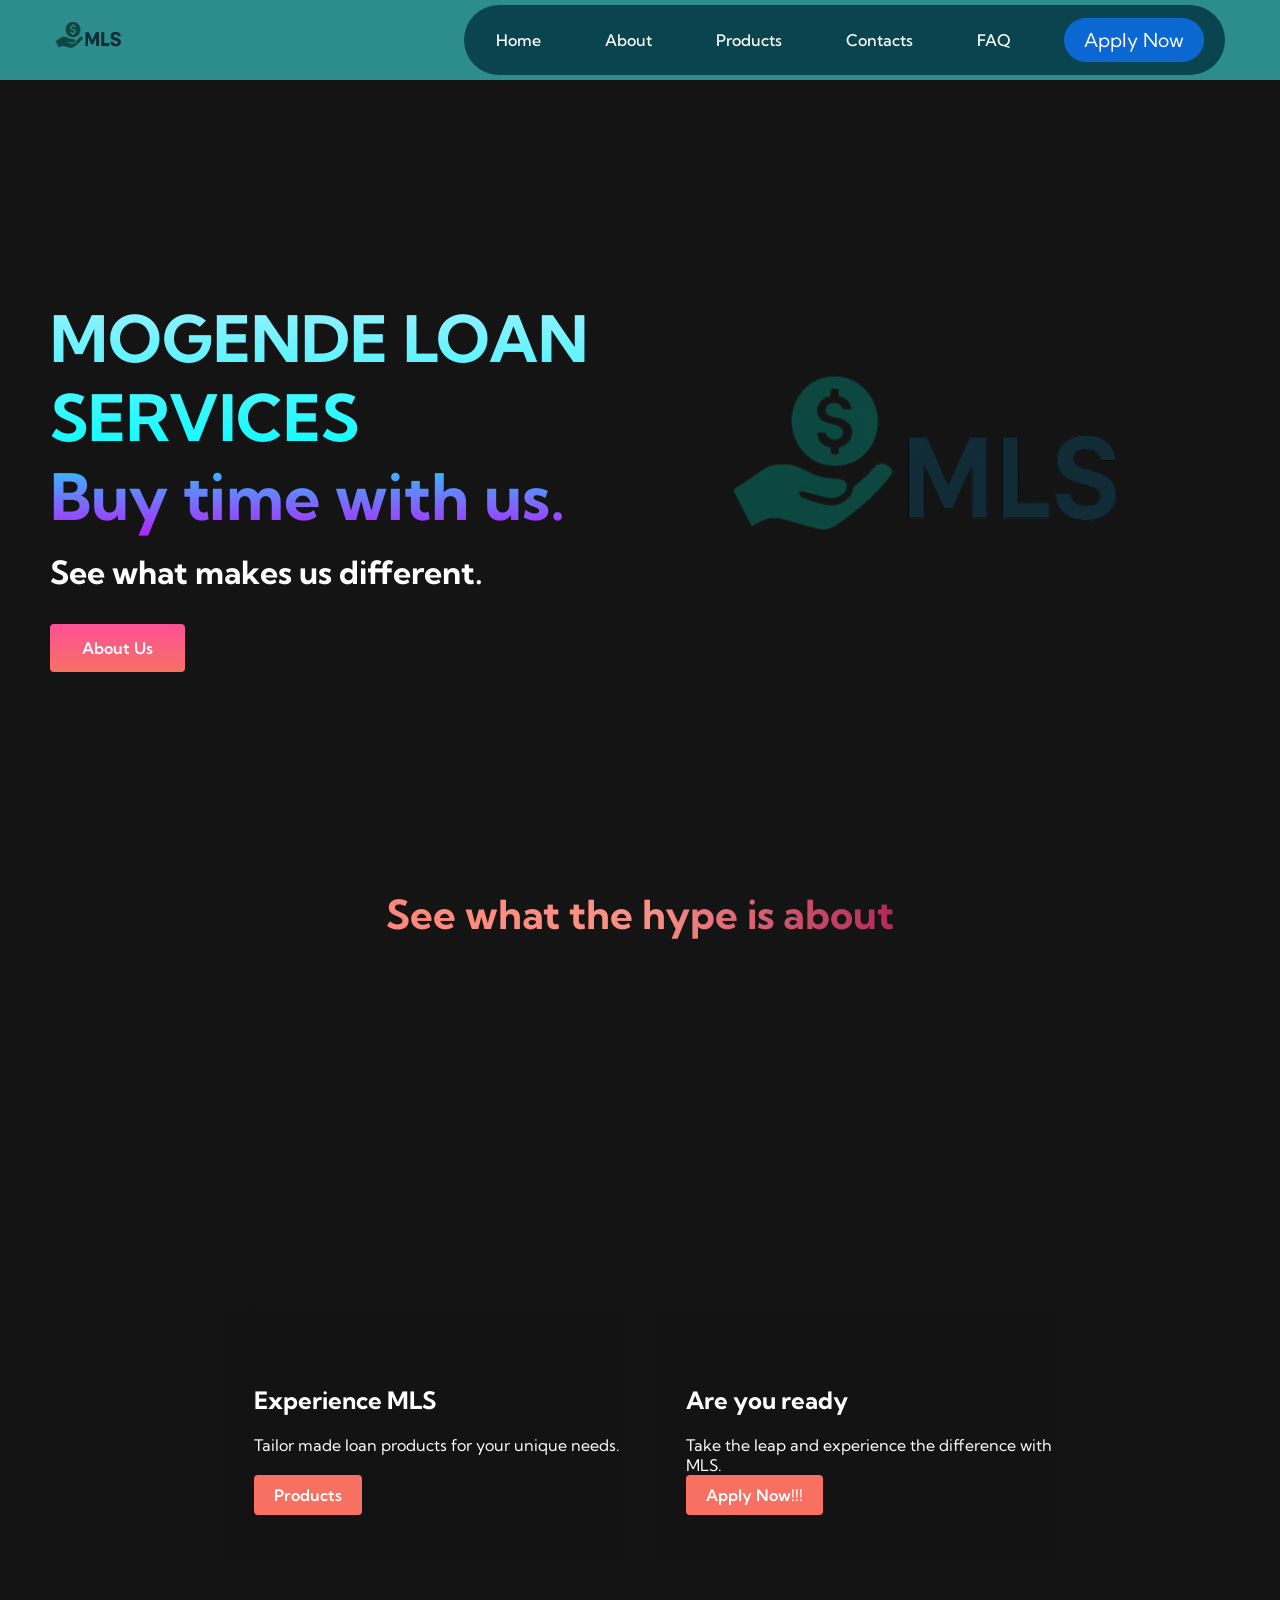
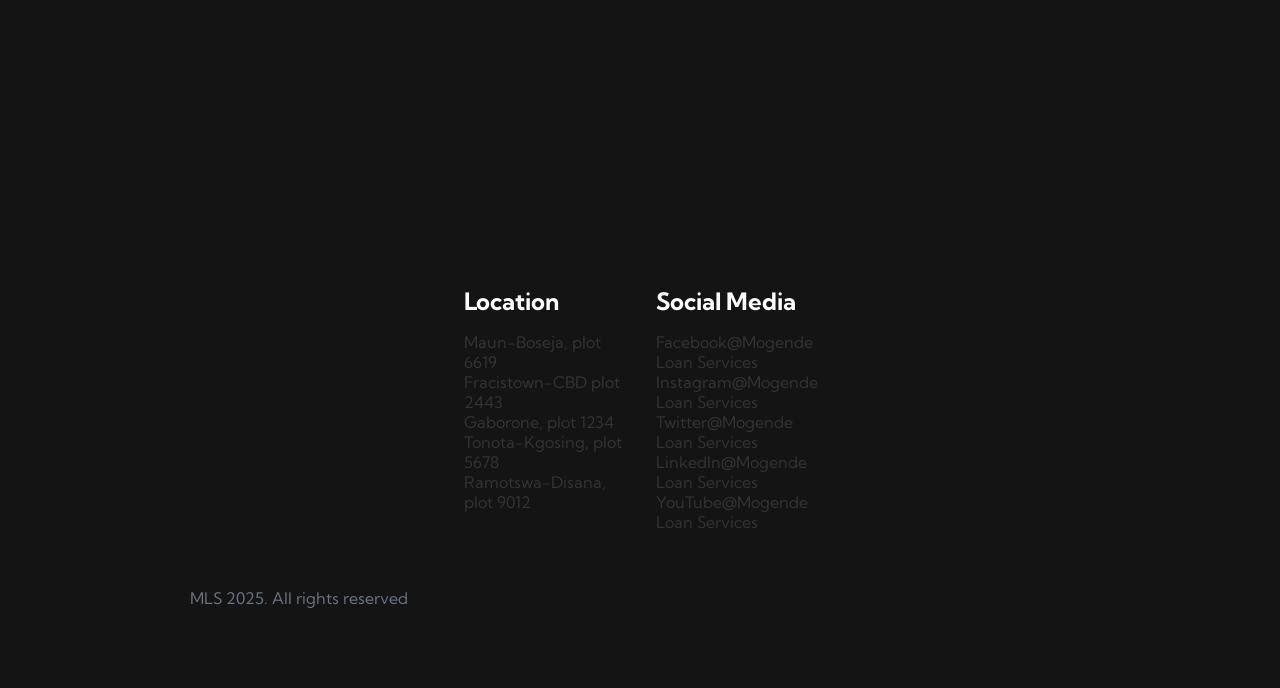
==== commit 5162e1e1: "product upgrade" ====
--- a/index.html
+++ b/index.html
@@ -35,8 +35,11 @@
         </div>
         <ul class="navbar__menu">
           <li class="navbar__item">
-            <a href="index.html" class="navbar__links">home</a>
+            <a href="index.html" class="navbar__links">Home</a>
           </li>
+          <li class="navbar__item">
+            <a href="About.html" class="navbar__links">About</a>
+          </li>   
           <li class="navbar__item">
             <a href="Product.html" class="navbar__links">Products</a>
           </li>
--- a/styles.css
+++ b/styles.css
@@ -54,11 +54,16 @@
     text-align: center;
     border-radius: 40px;
     background-color: #0a454f;
-    margin: 10px;
+    margin: 5px 5px;
 }
 
 .navbar__item {
-    height: 80px;
+    height: 60px;
+    font-size: 16px;
+    font-weight: 500;
+    padding: 8px 16px;
+    border-radius: 20px;
+    transition: background-color 0.3s ease, color 0.3s ease;
 }
 
 .navbar__links {
@@ -92,6 +97,7 @@
     border-radius: 40px;
     background: #0b68d2;
     color: #fff;
+    margin: 5px;
 }
 
 .button:hover {
@@ -639,7 +645,9 @@
      align-items: center;
      background-size: cover;
      position: relative;
-     height: 100% cover;
+     
+     
+        
 }
 
 
@@ -650,7 +658,7 @@
             background-position: center;
             color: #333;
             background-image: url(images/money.jpg);
-            background-size:auto;} 
+            background-size:cover;} 
           
          
         /* --- Nice form layout --- */
@@ -812,7 +820,7 @@
 
           /* Carousel Wrapper */
 
-           .carousel {
+           .carousel__about {
               display: flex;
               justify-content: center;
               align-items: flex-end;
@@ -896,6 +904,80 @@
           width: 20px;
           border-radius: 10px;
         }
-            
-      
-
+
+        /* product page*/  
+
+.container__product {
+background-color: #0f172a;
+color: white;
+}
+
+.panel {
+height: 100vh;
+display: flex;
+flex-direction: column;
+justify-content: center;
+align-items: center;
+position: sticky;
+top: 0;
+padding: 2rem;
+text-align: center;
+
+}
+
+.personal { background-color: #1e293b; z-index: 1; }
+
+.student { background-color: #334155; z-index: 2; }
+
+.business { background-color: #0f172a; z-index: 3; }
+
+main h1 {
+font-size: 3.5rem;
+margin-bottom: 1rem;
+background-image: url("images/goldbackground.jpg");
+-webkit-background-clip: text;
+-webkit-text-fill-color: transparent;
+background-size: cover;
+}
+
+main p {
+font-size: 1.2rem;
+margin-bottom: 3rem;
+opacity: 0.8;
+color: #e9e9e9;
+}
+
+.grow-box-container {
+display: flex;
+gap: 20px;
+width: 90%;
+max-width: 900px;
+margin: 0 auto;
+}
+
+
+.grow-box {
+background: linear-gradient(135deg, #00f2fe 0%, #4facfe 100%);
+color: #0f172a;
+padding: 40px 20px;
+border-radius: 15px;
+font-weight: bold;
+flex: 1;
+transition: all 0.5s cubic-bezier(0.25, 1, 0.5, 1);
+cursor: pointer;
+display: flex;
+align-items: center;
+justify-content: center;
+}
+
+.grow-box:hover {
+flex: 3;
+background: white;
+transform: scale(1.05);
+
+}
+
+
+.student .grow-box { background: linear-gradient(135deg, #f093fb 0%, #f5576c 100%); }
+
+.business .grow-box { background: linear-gradient(135deg, #43e97b 0%, #38f9d7 100%); }
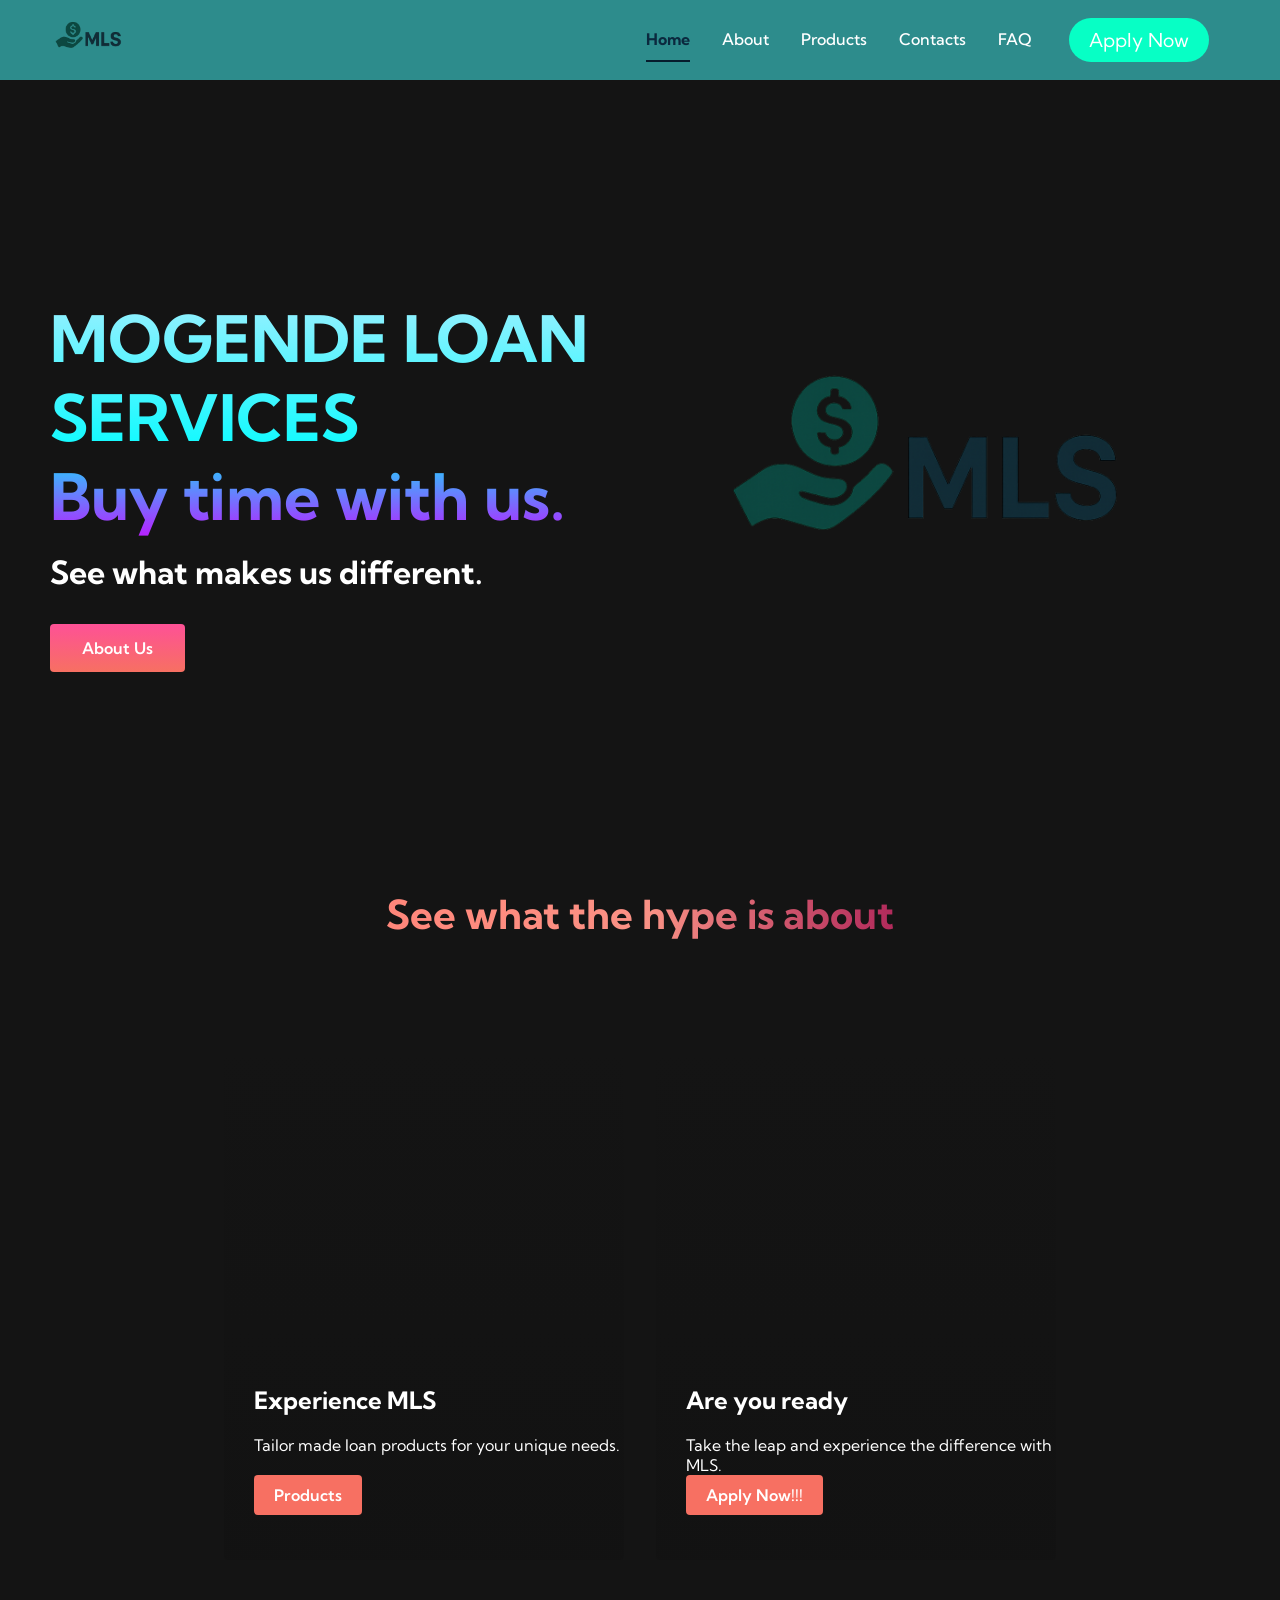
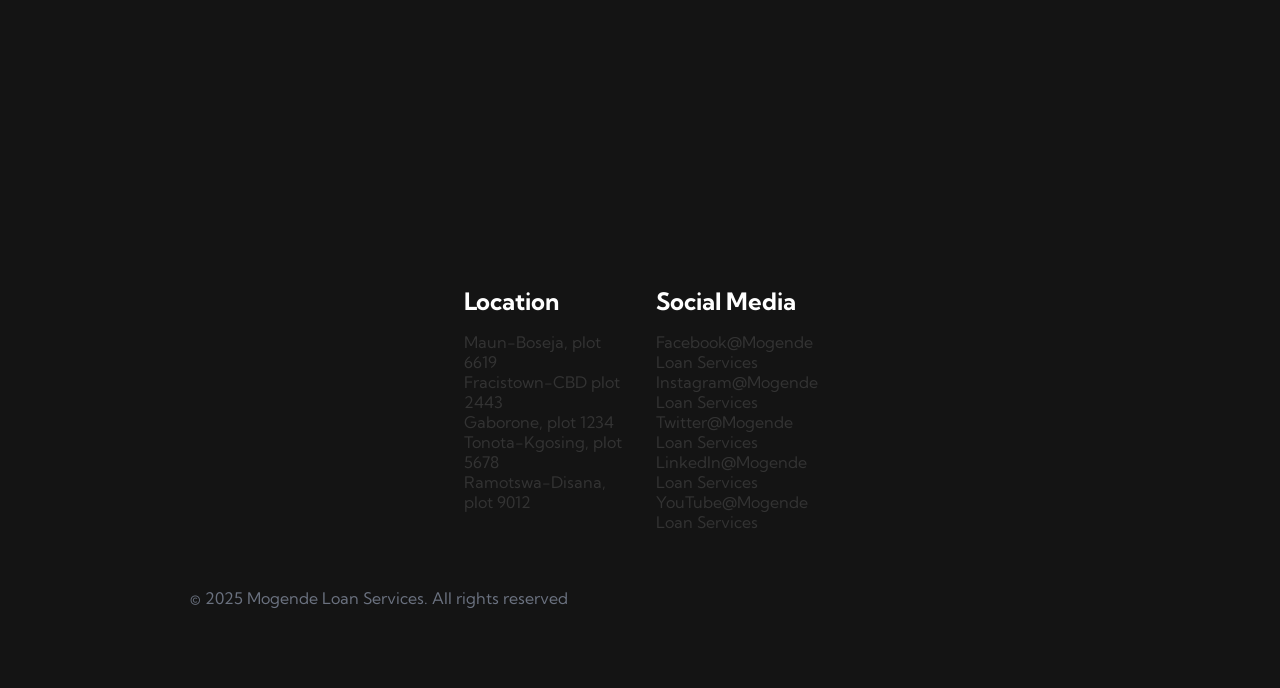
==== commit 3bc856d3: "screen resolution" ====
--- a/index.html
+++ b/index.html
@@ -44,7 +44,7 @@
             <a href="Product.html" class="navbar__links">Products</a>
           </li>
           <li class="navbar__item">
-            <a href="table.html" class="navbar__links">Contacts</a>
+            <a href="Contact Page.html" class="navbar__links">Contacts</a>
           </li>
           <li class="navbar__item">
             <a href="FAQ Page.html" class="navbar__links">FAQ</a>
@@ -116,7 +116,7 @@
         </div>
         <div class="social__media">
             <div class="social__media--wrap"> 
-               <p class="website__rights">MLS 2025. All rights reserved</p>
+               <p class="website__rights">&copy; 2025 Mogende Loan Services. All rights reserved</p>
             </div>
         </div>
       </div>
--- a/styles.css
+++ b/styles.css
@@ -52,9 +52,7 @@
     align-items: center;
     list-style: none;
     text-align: center;
-    border-radius: 40px;
-    background-color: #0a454f;
-    margin: 5px 5px;
+    position: relative;
 }
 
 .navbar__item {
@@ -72,8 +70,15 @@
     align-items: center;
     justify-content: center;
     text-decoration: none;
-    padding: 0 1rem;
+    
     height: 100%;
+    transition: all 0.3s ease;
+    border-bottom: 2px solid transparent;
+}
+.navbar__links.is-active {
+    color: #0b293e !important;
+    border-bottom: 2px solid #061c2d;
+    font-weight: bold;
 }
 
 .navbar__btn {
@@ -95,13 +100,13 @@
     border: none;
     outline: none;
     border-radius: 40px;
-    background: #0b68d2;
+    background: #07ffc5;
     color: #fff;
     margin: 5px;
 }
 
 .button:hover {
-    background: #4837ff;
+    background: #347999;
     transition: all 0.3s ease;
 }
 
@@ -109,6 +114,19 @@
     color: #f77062;
     transition: all 0.3s ease;
 }
+
+.animation {
+position: absolute;
+height: 45px; 
+top: 17px;
+z-index: -1;
+background: linear-gradient(45deg, #2ed5ff, #1c7ed6);
+border-radius: 8px;
+transition: all 0.4s cubic-bezier(0.68, -0.55, 0.265, 1.55);
+opacity: 0;
+pointer-events: none;
+}
+
 
 @media screen and (max-width: 960px) {
     .navbar__container{
@@ -131,7 +149,7 @@
         opacity: 0;
         transition: all 0.5 ease;
         height: 50vh;
-        z-index: -1;
+        z-index: 99;
     }
 
     .navbar__menu.active {
@@ -205,7 +223,7 @@
     }
 }
 
-/* hero section CSS */
+
 .main {
     background-color: #141414;
 }
@@ -354,6 +372,16 @@
         padding: 12px 36px;
         margin: 2.5rem 0;
     }
+
+    .main__container {
+        display: grid;
+        grid-template-columns: auto;
+        align-items: center;
+        justify-self: center;
+        width: 100%;
+        margin: 0 auto;
+        height: 90vh;
+    }
 }
 
 /* Services Section CSS */
@@ -638,6 +666,7 @@
             box-shadow: 0 4px 10px rgba(0,0,0,0.1);
             left: 50px;
             cursor: pointer;
+            border-left: #394244 4px solid;
         } 
 .main__about {
      background-image: url(../images/money.jpg);
@@ -646,7 +675,6 @@
      background-size: cover;
      position: relative;
      
-     
         
 }
 
@@ -658,7 +686,8 @@
             background-position: center;
             color: #333;
             background-image: url(images/money.jpg);
-            background-size:cover;} 
+            background-size:cover;
+        } 
           
          
         /* --- Nice form layout --- */
@@ -772,11 +801,45 @@
             }
             
             th {
-            background: rgba(39, 36, 36, 0.9);
+            background: rgba(30, 65, 72, 0.9);
             color: white;
             font-size: 18px;
             }
 
+            .speaker-grid {
+               display: flex;
+               flex-wrap: wrap;
+               gap: 20px;
+               justify-content: center;
+               padding: 20px;
+            }
+
+             .speaker-card {
+                position: relative;
+                width: 150px;
+                border-radius: 15px;
+                overflow: hidden;
+                border: 2px solid #00d4ff;
+            }
+
+             .speaker-card img {
+                width: 100%;
+                display: block;
+                filter: grayscale(20%);
+            }
+
+             .speaker-name {
+                position: absolute;
+                bottom: 0;
+                width: 100%;
+                background: rgba(0, 212, 255, 0.8);
+                color: #fff;
+                text-align: center;
+                padding: 10px 0;
+                font-weight: bold;
+                font-family: sans-serif;
+                font-size: 0.9rem;
+            }
 
 
 
@@ -800,6 +863,7 @@
               background-color: rgba(255, 255, 255, 0.889);
               max-width: 700px; 
               border-radius: 15px; 
+              border-left: #394244 4px solid;
             }
 
             .container__images h1 {
@@ -978,6 +1042,7 @@
 }
 
 
+
 .student .grow-box { background: linear-gradient(135deg, #f093fb 0%, #f5576c 100%); }
 
 .business .grow-box { background: linear-gradient(135deg, #43e97b 0%, #38f9d7 100%); }
